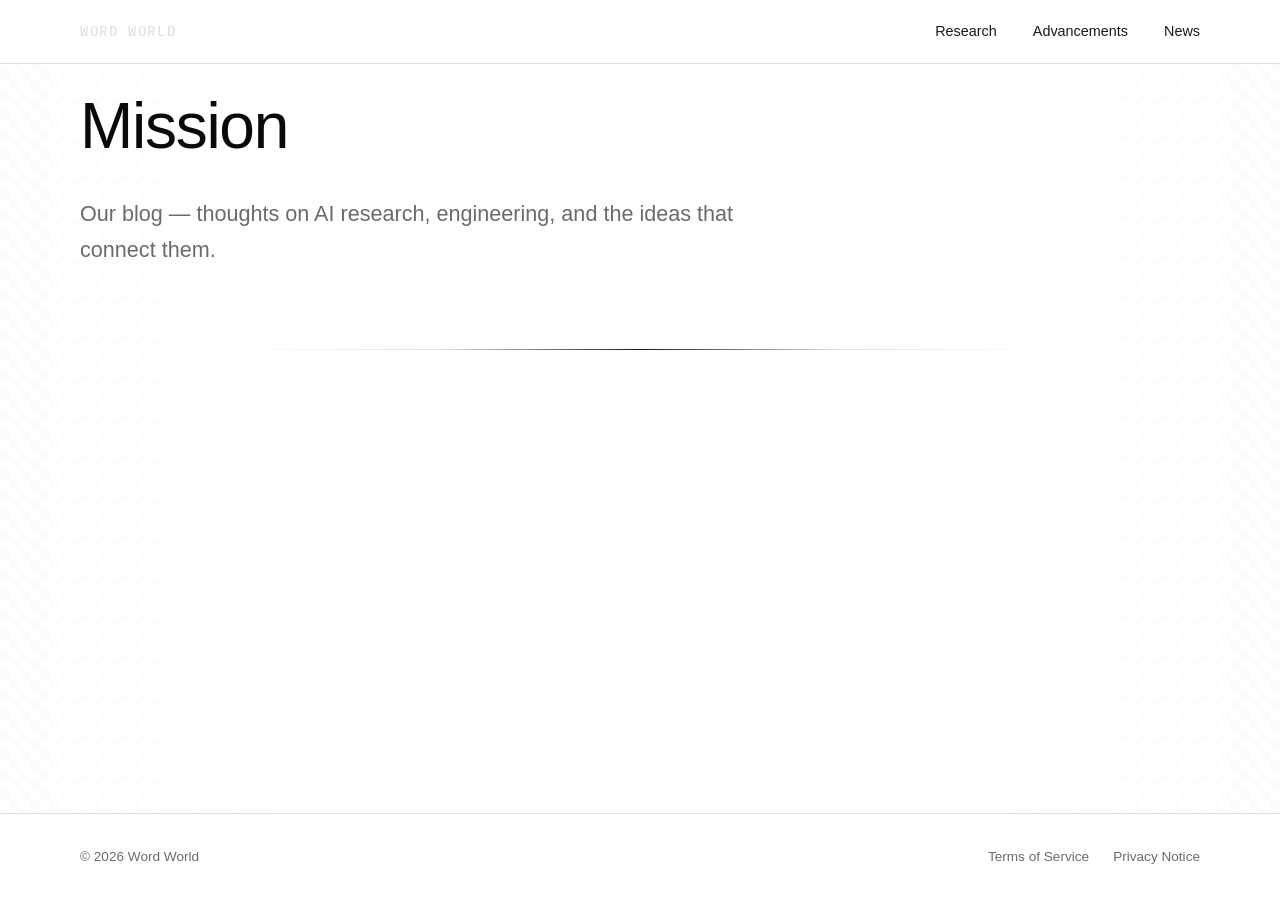
==== blog/index.html @ 253c0635 "refactor(pages): move files from docs/ to root directory Move all GitHub Pages files to root directo" ====
<!DOCTYPE html>
<html lang="en">
<head>
    <meta charset="UTF-8">
    <meta name="viewport" content="width=device-width, initial-scale=1.0">
    <title>Mission — Word World</title>
    <link rel="preconnect" href="https://fonts.googleapis.com">
    <link rel="preconnect" href="https://fonts.gstatic.com" crossorigin>
    <link href="https://fonts.googleapis.com/css2?family=IBM+Plex+Sans:wght@300;400;500;600&family=IBM+Plex+Mono:wght@400;500&display=swap" rel="stylesheet">
    <link rel="stylesheet" href="../style.css">
</head>
<body>
    <header class="header">
        <nav class="nav">
            <a href="/" class="nav-logo">WORD WORLD</a>
            <div class="nav-links">
                <a href="/research/">Research</a>
                <a href="/tinker/">Advancements</a>
                <a href="/news/">News</a>
            </div>
            <button class="nav-toggle" aria-label="Toggle menu">
                <span></span>
                <span></span>
            </button>
        </nav>
    </header>
    <main>
        <section class="hero">
            <div class="container">
                <h1 class="hero-title">Mission</h1>
                <p class="hero-subtitle">
                    Our blog — thoughts on AI research, engineering, and the
                    ideas that connect them.
                </p>
            </div>
        </section>
        <section class="pillar">
            <div class="container">
                <div class="pillar-content">
                </div>
            </div>
        </section>
    </main>
    <footer class="footer">
        <div class="container footer-inner">
            <span class="footer-copy">&copy; 2026 Word World</span>
            <div class="footer-links">
                <a href="/legal/tos/">Terms of Service</a>
                <a href="/legal/privacy/">Privacy Notice</a>
            </div>
        </div>
    </footer>
    <script src="../main.js"></script>
</body>
</html>
---- style.css ----
/* Reset & Base */
*,
*::before,
*::after {
    margin: 0;
    padding: 0;
    box-sizing: border-box;
}

:root {
    --color-black: #0a0a0a;
    --color-dark: #1a1a1a;
    --color-gray: #6b6b6b;
    --color-light: #f5f5f5;
    --color-white: #ffffff;
    --color-border: #e0e0e0;
    --font-sans: -apple-system, BlinkMacSystemFont, 'Segoe UI', sans-serif;
    --font-mono: 'IBM Plex Mono', monospace;
    --max-width: 1200px;
    --spacing-section: 80px;
    --spacing-md: 40px;
    --transition: 0.3s cubic-bezier(0.4, 0, 0.2, 1);
}

html {
    font-size: 16px;
    scroll-behavior: smooth;
}

body {
    font-family: var(--font-sans);
    color: var(--color-black);
    background: var(--color-white);
    line-height: 1.6;
    -webkit-font-smoothing: antialiased;
    -moz-osx-font-smoothing: grayscale;
    position: relative;
}

body::before {
    content: '';
    position: fixed;
    inset: 0;
    pointer-events: none;
    z-index: 0;
    background-image:
        linear-gradient(45deg, #f0f0f0 25%, transparent 25%),
        linear-gradient(-45deg, #f0f0f0 25%, transparent 25%),
        linear-gradient(45deg, transparent 75%, #f0f0f0 75%),
        linear-gradient(-45deg, transparent 75%, #f0f0f0 75%);
    background-size: 20px 20px;
    background-position: 0 0, 0 10px, 10px -10px, -10px 0px;
    mask-image: linear-gradient(to right, rgba(0,0,0,0.2) 0%, transparent 25%, transparent 75%, rgba(0,0,0,0.2) 100%);
    -webkit-mask-image: linear-gradient(to right, rgba(0,0,0,0.2) 0%, transparent 25%, transparent 75%, rgba(0,0,0,0.2) 100%);
}

body > * {
    position: relative;
    z-index: 1;
}

a {
    color: inherit;
    text-decoration: none;
}

/* Container */
.container {
    max-width: var(--max-width);
    margin: 0 auto;
    padding: 0 40px;
}

/* Header / Navigation */
.header {
    position: fixed;
    top: 0;
    left: 0;
    right: 0;
    z-index: 100;
    background: var(--color-white);
    border-bottom: 1px solid var(--color-border);
}

.nav {
    display: flex;
    align-items: center;
    justify-content: space-between;
    max-width: var(--max-width);
    margin: 0 auto;
    padding: 20px 40px;
}

.nav-logo {
    font-family: var(--font-mono);
    font-size: 0.85rem;
    font-weight: 500;
    letter-spacing: 0.12em;
    text-transform: uppercase;
    color: var(--color-border);
    transition: color 0.3s cubic-bezier(0.4, 0, 0.2, 1);
}

.nav-logo:hover {
    color: var(--color-black);
}

.nav-logo--hidden {
    visibility: hidden;
}

/* Home Logo (centered in hero) */
.home-logo {
    font-family: var(--font-mono);
    font-size: clamp(2.5rem, 5vw, 4rem);
    font-weight: 500;
    letter-spacing: 0.12em;
    text-transform: uppercase;
    text-align: center;
    margin-bottom: 48px;
    cursor: default;
    position: relative;
    display: flex;
    justify-content: center;
    align-items: center;
    overflow: visible;
}

.home-logo-text {
    position: relative;
    z-index: 1;
    display: inline-block;
}

/* Mouth animation */
.mouth-container {
    display: inline-block;
    width: 40px;
    height: 24px;
    vertical-align: middle;
    margin: 0 2px;
    position: relative;
}

.mouth {
    display: block;
    position: absolute;
    top: 50%;
    left: 50%;
    transform: translate(-50%, -50%);
    opacity: 0;
    transition: opacity 0.2s;
}

.home-logo:hover .mouth {
    opacity: 1;
}

.home-logo:hover .mouth-upper {
    animation: talkUpper 0.4s ease-in-out infinite;
}

.home-logo:hover .mouth-lower {
    animation: talkLower 0.4s ease-in-out infinite;
}

@keyframes talkUpper {
    0% { d: path("M5,12 Q20,12 35,12"); }
    25% { d: path("M5,10 Q20,6 35,10"); }
    50% { d: path("M5,11 Q20,9 35,11"); }
    75% { d: path("M5,10 Q20,6 35,10"); }
    100% { d: path("M5,12 Q20,12 35,12"); }
}

@keyframes talkLower {
    0% { d: path("M5,12 Q20,12 35,12"); }
    25% { d: path("M5,14 Q20,18 35,14"); }
    50% { d: path("M5,13 Q20,15 35,13"); }
    75% { d: path("M5,14 Q20,18 35,14"); }
    100% { d: path("M5,12 Q20,12 35,12"); }
}

/* Burst lines generated by JS */
.burst-line {
    position: absolute;
    background: var(--color-black);
    pointer-events: none;
    animation: lineShoot 0.8s cubic-bezier(0.4, 0, 0.2, 1) forwards;
}

.burst-line--left {
    right: 100%;
    width: 0;
}

.burst-line--right {
    left: 100%;
    width: 0;
}

@keyframes lineShoot {
    0% {
        width: 0;
        opacity: 1;
    }
    40% {
        width: 60px;
        opacity: 0.9;
    }
    100% {
        width: 180px;
        opacity: 0;
    }
}

.nav-links {
    display: flex;
    align-items: center;
    gap: 36px;
}

.nav-links a {
    font-size: 0.9rem;
    font-weight: 400;
    color: var(--color-dark);
    transition: color var(--transition);
    position: relative;
}

.nav-links a::after {
    content: '';
    position: absolute;
    bottom: -4px;
    left: 0;
    width: 0;
    height: 1.5px;
    background: var(--color-black);
    transition: width 0.3s cubic-bezier(0.4, 0, 0.2, 1);
}

.nav-links a:hover::after {
    width: 100%;
}

.nav-links a:hover {
    color: var(--color-black);
}

.nav-cta {
    padding: 8px 20px;
    border: 1px solid var(--color-black);
    border-radius: 4px;
    font-weight: 500;
    transition: background var(--transition), color var(--transition);
}

.nav-cta:hover {
    background: var(--color-black);
    color: var(--color-white) !important;
}

.nav-toggle {
    display: none;
    flex-direction: column;
    gap: 5px;
    background: none;
    border: none;
    cursor: pointer;
    padding: 4px;
}

.nav-toggle span {
    display: block;
    width: 24px;
    height: 2px;
    background: var(--color-black);
    transition: transform var(--transition);
}

/* Mobile Menu */
.mobile-menu {
    display: none;
    position: fixed;
    top: 65px;
    left: 0;
    right: 0;
    background: var(--color-white);
    border-bottom: 1px solid var(--color-border);
    padding: 24px 40px;
    z-index: 99;
    flex-direction: column;
    gap: 20px;
}

.mobile-menu.active {
    display: flex;
}

.mobile-menu a {
    font-size: 1.1rem;
    font-weight: 400;
}

/* Hero Section */
.hero {
    padding-top: 90px;
    padding-bottom: var(--spacing-section);
}

.hero-title {
    font-size: clamp(2.5rem, 5vw, 4rem);
    font-weight: 300;
    line-height: 1.15;
    letter-spacing: -0.02em;
    margin-bottom: 32px;
    max-width: 800px;
}

.hero-subtitle {
    font-size: clamp(1.1rem, 2vw, 1.35rem);
    line-height: 1.7;
    color: var(--color-gray);
    max-width: 680px;
    font-weight: 300;
}

/* Slogan */
.slogan {
    text-align: center;
    font-size: 1.1rem;
    font-weight: 300;
    color: var(--color-gray);
    letter-spacing: 0.05em;
    margin-bottom: 40px;
}

/* Inline Links */
.inline-link {
    text-decoration: underline;
    text-underline-offset: 3px;
    color: inherit;
    transition: opacity var(--transition);
}

.inline-link:hover {
    opacity: 0.6;
}

/* Mission Statement */
.mission-statement {
    max-width: 720px;
    margin: 0 auto;
    text-align: left;
}

/* Credentials Section */
.credentials {
    padding-bottom: var(--spacing-section);
    border-bottom: 1px solid var(--color-border);
}

.credentials-text {
    font-size: clamp(1.1rem, 1.8vw, 1.3rem);
    line-height: 1.8;
    color: var(--color-gray);
    max-width: 720px;
    font-weight: 300;
}

.credentials-text .highlight {
    color: var(--color-black);
    font-weight: 500;
}

/* Pillar Sections */
.pillar {
    padding: var(--spacing-section) 0;
    border-bottom: none;
    position: relative;
}

.pillar::before {
    content: '';
    position: absolute;
    top: 0;
    left: 50%;
    transform: translateX(-50%);
    width: 800px;
    height: 1px;
    background: linear-gradient(to right, transparent, var(--color-border), var(--color-dark), var(--color-border), transparent);
}

.pillar:last-of-type {
    border-bottom: none;
}

.pillar-content {
    max-width: 720px;
    margin: 0 auto;
    text-align: left;
}

.pillar-title {
    font-size: clamp(1.8rem, 3.5vw, 2.8rem);
    font-weight: 300;
    line-height: 1.2;
    letter-spacing: -0.015em;
    margin-bottom: 28px;
}

.pillar-text {
    font-size: 1.1rem;
    line-height: 1.8;
    color: var(--color-gray);
    font-weight: 300;
    margin-bottom: 24px;
}

.pillar-link {
    display: inline-block;
    font-size: 0.95rem;
    font-weight: 500;
    color: var(--color-black);
    border-bottom: 1px solid var(--color-black);
    padding-bottom: 2px;
    transition: opacity var(--transition);
}

.pillar-link:hover {
    opacity: 0.6;
}

.pillar--first {
    border-top: none;
}

.pillar--emphasis {
    background: var(--color-light);
    border-bottom: none;
}

/* Tooltip */
.tooltip-wrapper {
    position: relative;
    display: inline-block;
}

.tooltip {
    position: absolute;
    bottom: calc(100% + 10px);
    left: 50%;
    transform: translateX(-50%);
    background: var(--color-white);
    color: var(--color-dark);
    padding: 14px 18px;
    border-radius: 10px;
    white-space: nowrap;
    opacity: 0;
    visibility: hidden;
    transition: opacity 0.3s, visibility 0.3s;
    display: flex;
    flex-direction: column;
    gap: 8px;
    pointer-events: none;
    box-shadow: 0 4px 20px rgba(0, 0, 0, 0.08), 0 1px 4px rgba(0, 0, 0, 0.04);
    border: 1px solid var(--color-border);
}

.tooltip.active {
    opacity: 1;
    visibility: visible;
    pointer-events: auto;
}

.tooltip::after {
    content: '';
    position: absolute;
    top: 100%;
    left: 50%;
    transform: translateX(-50%);
    border: 6px solid transparent;
    border-top-color: var(--color-white);
    filter: drop-shadow(0 1px 1px rgba(0,0,0,0.05));
}

.tooltip-email {
    color: var(--color-dark);
    font-size: 0.85rem;
    font-family: var(--font-mono);
    cursor: pointer;
    display: flex;
    align-items: center;
    gap: 8px;
    padding: 6px 10px;
    border-radius: 6px;
    border: 1px solid var(--color-border);
    transition: border-color 0.2s, background 0.2s;
}

.tooltip-email:hover {
    border-color: var(--color-dark);
    background: var(--color-light);
}

.tooltip-email .copy-icon {
    opacity: 0.5;
    transition: opacity 0.2s;
    flex-shrink: 0;
}

.tooltip-email:hover .copy-icon {
    opacity: 1;
}

.tooltip-email.copied .copy-icon {
    color: #22c55e;
    opacity: 1;
}

.tooltip a {
    color: var(--color-white);
    font-size: 0.85rem;
    font-family: var(--font-mono);
    text-decoration: underline;
    text-underline-offset: 2px;
}

.tooltip a:hover {
    opacity: 0.7;
}

.tooltip-wrapper:hover .tooltip {
    opacity: 1;
    visibility: visible;
}

/* CTA Section */
.cta {
    padding: var(--spacing-section) 0;
    position: relative;
}

.cta::before {
    content: '';
    position: absolute;
    top: 0;
    left: 50%;
    transform: translateX(-50%);
    width: 800px;
    height: 1px;
    background: linear-gradient(to right, transparent, var(--color-border), var(--color-dark), var(--color-border), transparent);
}

.cta-title {
    font-size: clamp(2rem, 4vw, 3.2rem);
    font-weight: 300;
    line-height: 1.2;
    letter-spacing: -0.02em;
    margin-bottom: 24px;
}

.cta-text {
    font-size: 1.1rem;
    line-height: 1.8;
    color: var(--color-gray);
    font-weight: 300;
    max-width: 600px;
    margin-bottom: 40px;
}

.cta-links {
    display: flex;
    align-items: center;
    gap: 32px;
    flex-wrap: wrap;
}

.cta-button {
    display: inline-block;
    padding: 14px 32px;
    background: var(--color-black);
    color: var(--color-white);
    font-size: 0.95rem;
    font-weight: 500;
    border-radius: 4px;
    transition: opacity var(--transition);
}

.cta-button:hover {
    opacity: 0.8;
}

.cta-social {
    font-size: 0.95rem;
    font-weight: 500;
    color: var(--color-black);
    border-bottom: 1px solid var(--color-black);
    padding-bottom: 2px;
    transition: opacity var(--transition);
}

.cta-social:hover {
    opacity: 0.6;
}

/* Footer */
.footer {
    border-top: 1px solid var(--color-border);
    padding: 32px 0;
    background: var(--color-white);
}

/* Ensure footer stays at bottom of page even on short content */
body {
    min-height: 100vh;
    display: flex;
    flex-direction: column;
}

main {
    flex: 1;
}

/* Timeline */
.hero--compact {
    padding-top: 160px;
    padding-bottom: 40px;
}

.hero--compact .container {
    padding-left: 120px;
}

.timeline-section {
    padding-top: 0;
    padding-bottom: var(--spacing-section);
}

.timeline-section .container {
    padding-left: 120px;
}

.timeline {
    max-width: 720px;
}

.timeline-item {
    padding: 20px 0;
    border-bottom: 1px solid var(--color-border);
}

.timeline-item:first-child {
    padding-top: 0;
}

.timeline-item:last-child {
    border-bottom: none;
}

.timeline-date {
    display: block;
    font-family: var(--font-mono);
    font-size: 0.8rem;
    color: var(--color-gray);
    margin-bottom: 6px;
}

.timeline-title {
    font-size: clamp(1.1rem, 2vw, 1.4rem);
    font-weight: 400;
    line-height: 1.3;
    margin-bottom: 4px;
    display: flex;
    align-items: center;
}

.timeline-title a {
    position: relative;
    transition: color var(--transition);
}

.timeline-title a::after {
    content: '';
    position: absolute;
    bottom: -2px;
    left: 0;
    width: 0;
    height: 1.5px;
    background: var(--color-black);
    transition: width 0.3s cubic-bezier(0.4, 0, 0.2, 1);
}

.timeline-title a:hover::after {
    width: 100%;
}

.timeline-title a:hover {
    color: var(--color-black);
}

.timeline-title .arrow {
    opacity: 0;
    margin-left: 8px;
    font-size: 1.1em;
    transition: opacity var(--transition), transform var(--transition);
}

.timeline-item:hover .timeline-title .arrow {
    opacity: 1;
    transform: translateX(4px);
}

.timeline-author {
    font-size: 0.85rem;
    color: var(--color-gray);
    font-weight: 300;
}

/* Resource Tags */
.timeline-resources {
    display: flex;
    gap: 8px;
    margin-top: 10px;
    flex-wrap: wrap;
}

.resource-tag {
    display: inline-block;
    font-family: var(--font-mono);
    font-size: 0.75rem;
    font-weight: 500;
    padding: 4px 12px;
    border: 1px solid var(--color-border);
    border-radius: 3px;
    color: var(--color-dark);
    transition: background var(--transition), color var(--transition);
}

.resource-tag:hover {
    background: var(--color-black);
    color: var(--color-white);
    border-color: var(--color-black);
}

/* Category Tags */
.category-tag {
    display: inline-block;
    font-family: var(--font-mono);
    font-size: 0.75rem;
    font-weight: 500;
    padding: 4px 12px;
    background: var(--color-light);
    border-radius: 3px;
    color: var(--color-gray);
}

.footer-inner {
    display: flex;
    align-items: center;
    justify-content: space-between;
    flex-wrap: wrap;
    gap: 16px;
}

.footer-copy {
    font-size: 0.85rem;
    color: var(--color-gray);
}

.footer-links {
    display: flex;
    gap: 24px;
}

.footer-links a {
    font-size: 0.85rem;
    color: var(--color-gray);
    transition: color var(--transition);
}

.footer-links a:hover {
    color: var(--color-black);
}

/* Animations */
@keyframes fadeUp {
    from {
        opacity: 0;
        transform: translateY(30px);
    }
    to {
        opacity: 1;
        transform: translateY(0);
    }
}

.fade-in {
    opacity: 0;
    transform: translateY(30px);
    transition: opacity 0.8s cubic-bezier(0.4, 0, 0.2, 1),
                transform 0.8s cubic-bezier(0.4, 0, 0.2, 1);
}

.fade-in.visible {
    opacity: 1;
    transform: translateY(0);
}

/* Responsive */
@media (max-width: 768px) {
    :root {
        --spacing-section: 60px;
    }

    .container {
        padding: 0 20px;
    }

    .hero--compact .container,
    .timeline-section .container {
        padding-left: 20px;
        padding-right: 20px;
    }

    .nav {
        padding: 16px 20px;
    }

    .nav-links {
        display: none;
    }

    .nav-toggle {
        display: flex;
    }

    .hero {
        padding-top: 100px;
    }

    .home-logo {
        font-size: 2rem;
        margin-bottom: 32px;
    }

    .mission-statement {
        max-width: 100%;
    }

    .pillar-content {
        max-width: 100%;
    }

    .pillar::before,
    .cta::before {
        width: 90%;
    }

    .timeline {
        max-width: 100%;
    }

    .timeline-title {
        font-size: 1rem;
    }

    .cta-links {
        flex-direction: column;
        align-items: flex-start;
    }

    .footer-inner {
        flex-direction: column;
        align-items: center;
        text-align: center;
    }

    .footer-links {
        justify-content: center;
    }

    .tooltip {
        left: 0;
        transform: translateX(0);
        white-space: normal;
        min-width: 260px;
    }

    .tooltip::after {
        left: 40px;
        transform: none;
    }

    .tooltip-email {
        font-size: 0.75rem;
    }

    .resource-tag {
        font-size: 0.7rem;
        padding: 3px 8px;
    }

    .category-tag {
        font-size: 0.7rem;
        padding: 3px 8px;
    }
}
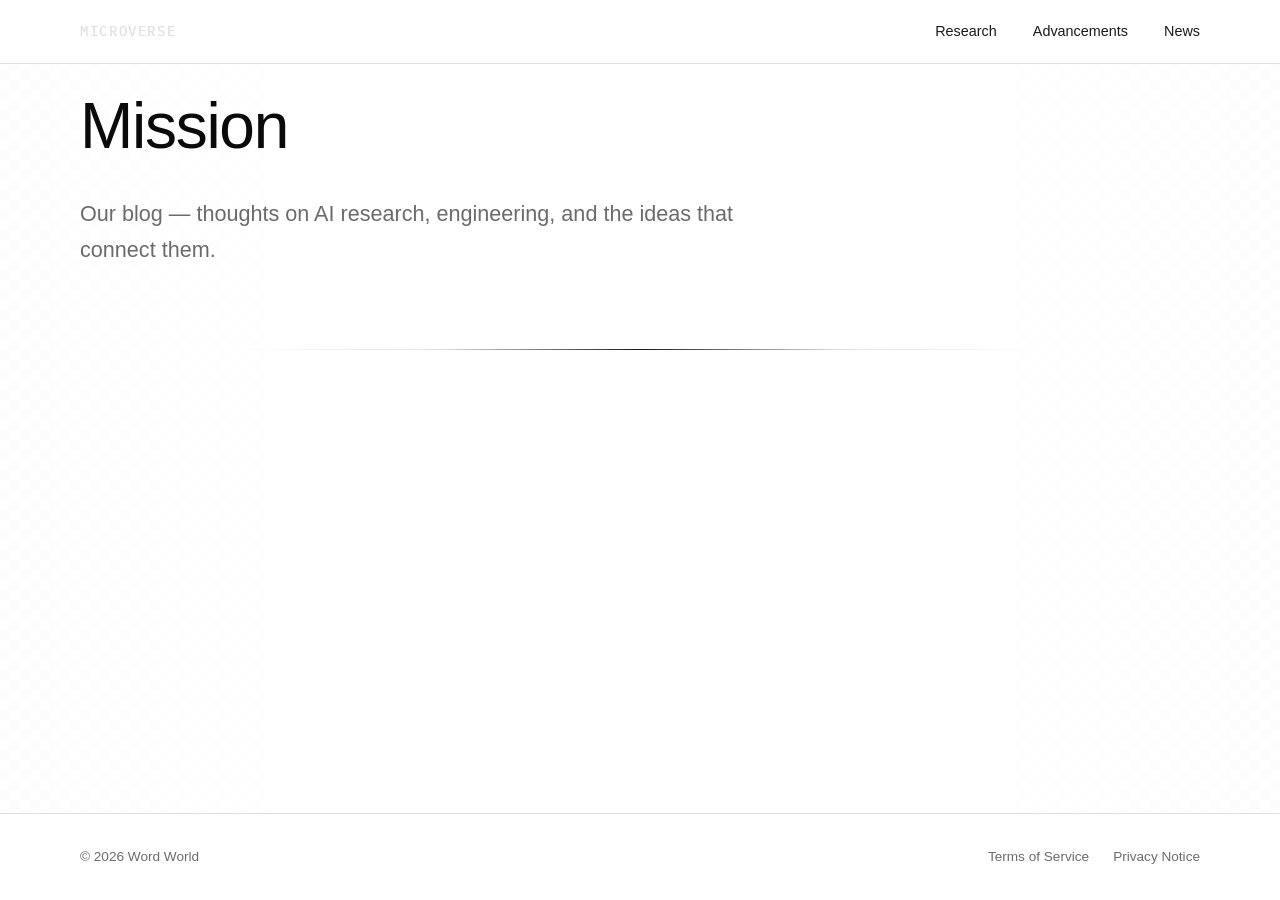
==== commit 1f9cd6df: "fix(pages): fix navigation links on all subpages - Replace absolute paths with relative paths (../) " ====
--- a/blog/index.html
+++ b/blog/index.html
@@ -3,7 +3,7 @@
 <head>
     <meta charset="UTF-8">
     <meta name="viewport" content="width=device-width, initial-scale=1.0">
-    <title>Mission — Word World</title>
+    <title>Mission — MicroVerse</title>
     <link rel="preconnect" href="https://fonts.googleapis.com">
     <link rel="preconnect" href="https://fonts.gstatic.com" crossorigin>
     <link href="https://fonts.googleapis.com/css2?family=IBM+Plex+Sans:wght@300;400;500;600&family=IBM+Plex+Mono:wght@400;500&display=swap" rel="stylesheet">
@@ -12,11 +12,11 @@
 <body>
     <header class="header">
         <nav class="nav">
-            <a href="/" class="nav-logo">WORD WORLD</a>
+            <a href="../" class="nav-logo">MICROVERSE</a>
             <div class="nav-links">
-                <a href="/research/">Research</a>
-                <a href="/tinker/">Advancements</a>
-                <a href="/news/">News</a>
+                <a href="../research/">Research</a>
+                <a href="../tinker/">Advancements</a>
+                <a href="../news/">News</a>
             </div>
             <button class="nav-toggle" aria-label="Toggle menu">
                 <span></span>
